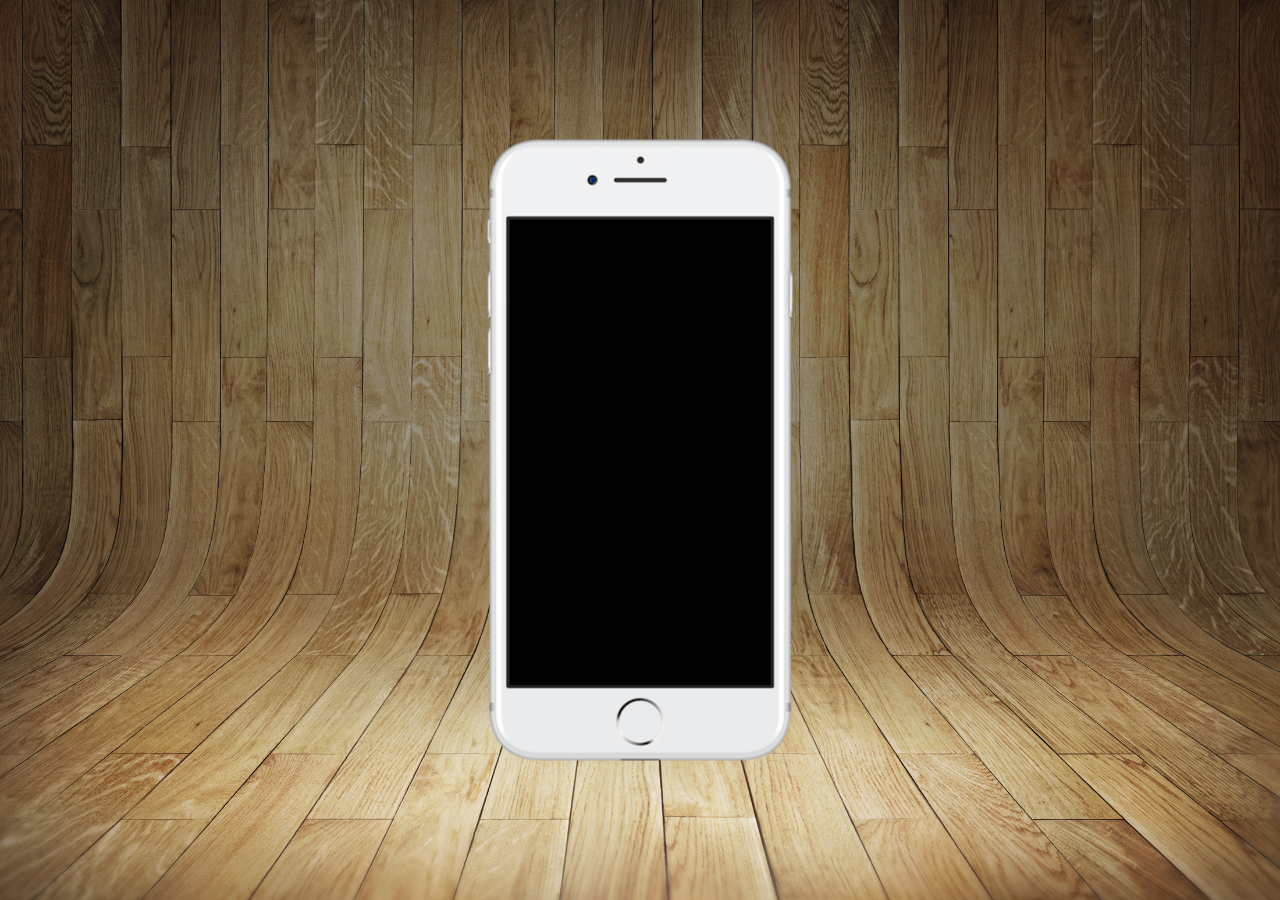
==== index.html @ f29ad045 "criado pagina inicial" ====
<!DOCTYPE html>
<html lang="pt-br">
<head>
    <meta charset="UTF-8">
    <meta name="viewport" content="width=device-width, initial-scale=1.0">
    <title>Projeto Redes Social</title>
    <link rel="stylesheet" href="estilos/style.css">
    <link rel="shortcut icon" href="favicon.ico" type="image/x-icon">
</head>
<body>
    <main>
        <section id="telefone"></section>
        <section id="redes-sociais"></section>
    </main>
</body>
</html>
---- estilos/style.css ----
@charset "UTF-8";

* {
    margin: 0;
    padding: 0;
    font-family: Arial, Helvetica, sans-serif;
}

html, body {
    height: 100vh;
    width: 100vw;
    background-color: black;
}

body {
    background: url(../imagens/fundo-madeira.jpg) no-repeat top center;
    background-size: cover;
    background-attachment: fixed;
}

main {
    height: 100vh;
    position: relative;
}

section#telefone {
    position: absolute;
    top: 50%;
    left: 50%;
    transform: translate(-50%, -50%);

    height: 627px;
    width: 311px;
    background: url('../imagens/frame-iphone.png') no-repeat;
}
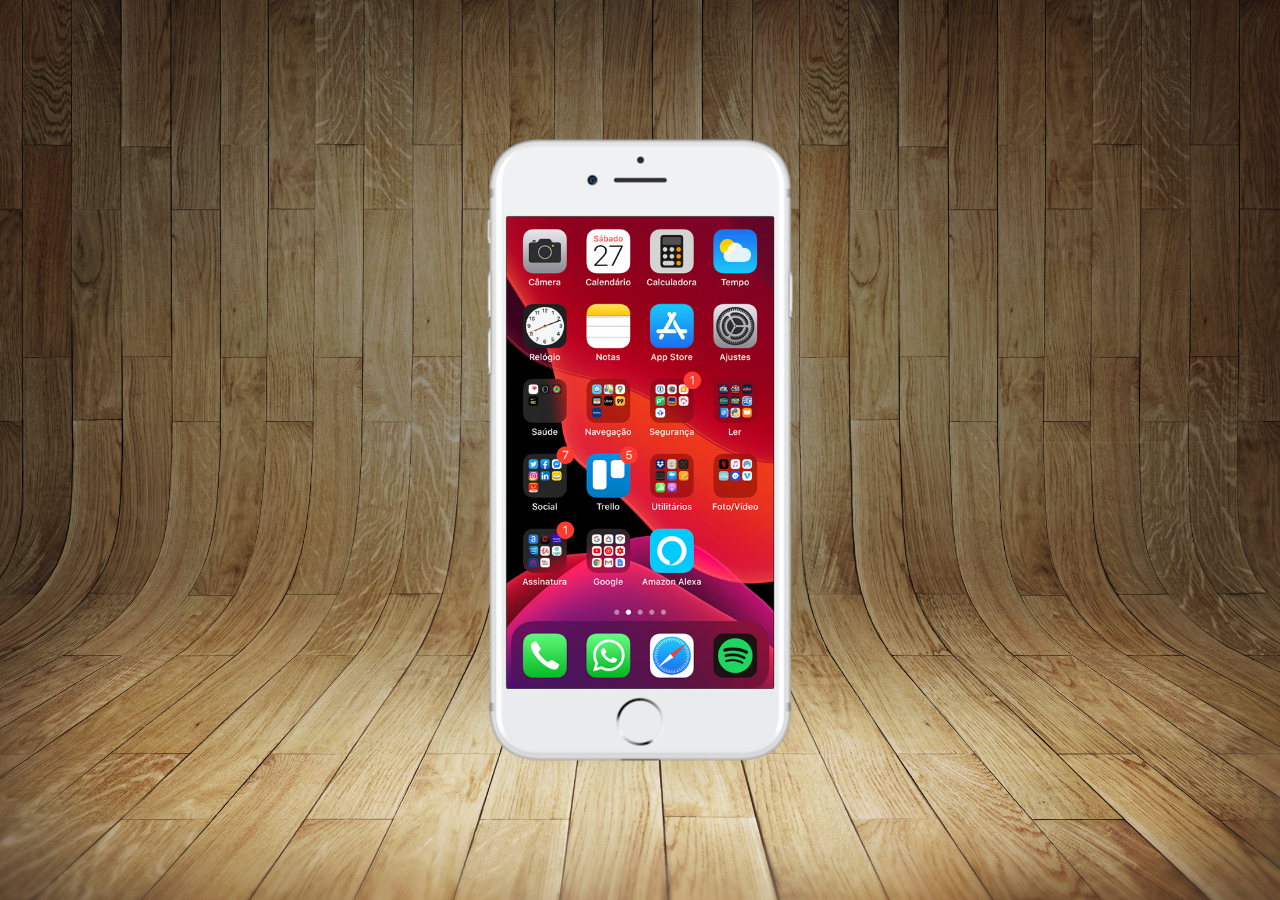
==== commit 709b04d0: "criado tela home" ====
--- a/index.html
+++ b/index.html
@@ -9,7 +9,9 @@
 </head>
 <body>
     <main>
-        <section id="telefone"></section>
+        <section id="telefone">
+            <iframe src="home.html" name="tela" id="tela" frameborder="0" scrolling="no"></iframe>
+        </section>
         <section id="redes-sociais"></section>
     </main>
 </body>
--- a/estilos/style.css
+++ b/estilos/style.css
@@ -32,4 +32,13 @@
     height: 627px;
     width: 311px;
     background: url('../imagens/frame-iphone.png') no-repeat;
+}
+
+iframe#tela {
+    position: relative;
+    top: 80px;
+    left: 22px;
+    width: 267px;
+    height: 472px;
+    
 }
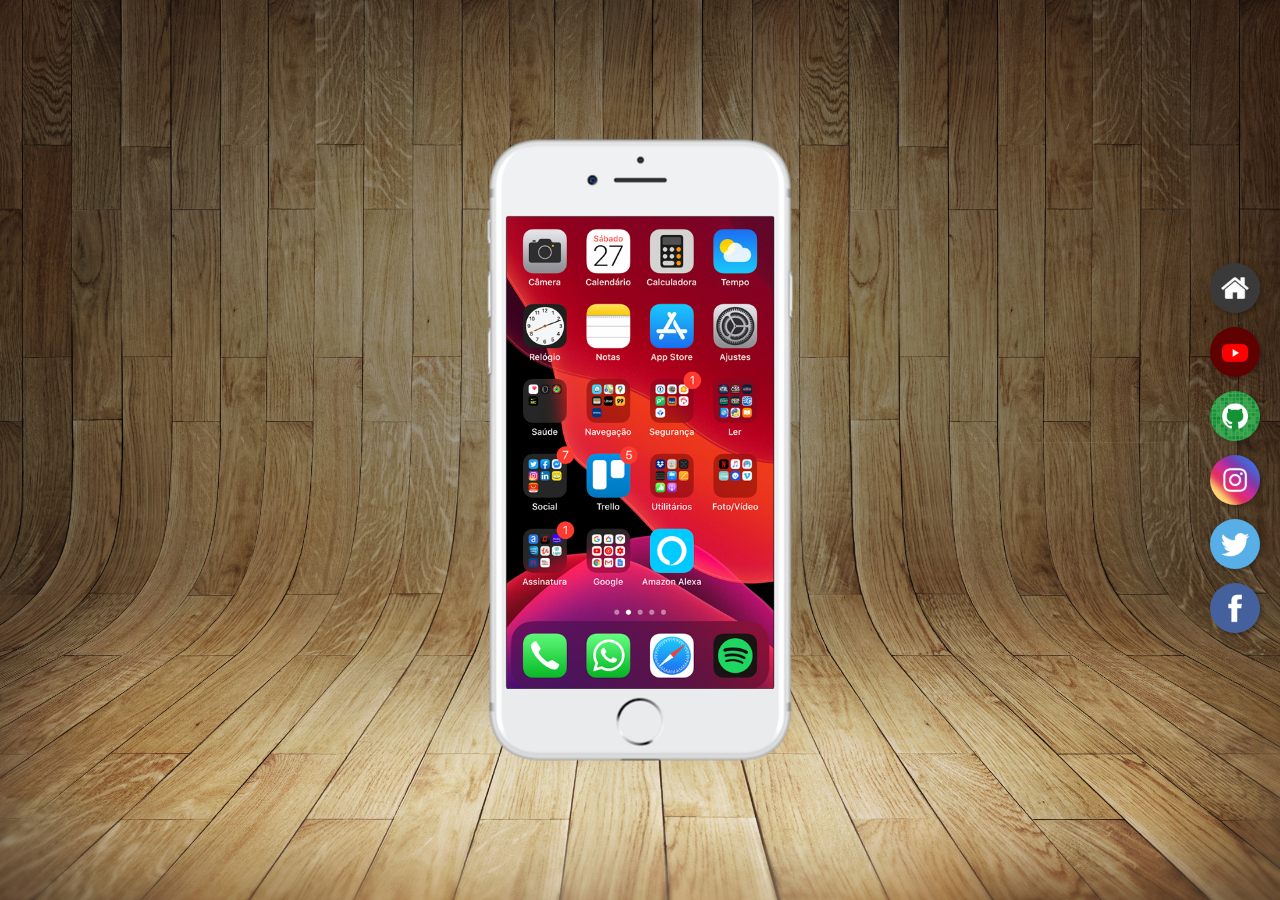
==== commit 0c880103: "criado botoes da lateral" ====
--- a/index.html
+++ b/index.html
@@ -12,7 +12,14 @@
         <section id="telefone">
             <iframe src="home.html" name="tela" id="tela" frameborder="0" scrolling="no"></iframe>
         </section>
-        <section id="redes-sociais"></section>
+        <section id="redes-sociais">
+            <a href="#" target="tela"><img src="imagens/logo-home.jpg" alt="Home"></a>
+            <a href="#" target="tela"><img src="imagens/logo-youtube.jpg" alt="Youtube"></a>
+            <a href="#" target="tela"><img src="imagens/logo-github.jpg" alt="Github"></a>
+            <a href="#" target="tela"><img src="imagens/logo-instagram.jpg" alt="Instagram"></a>
+            <a href="#" target="tela"><img src="imagens/logo-twitter.jpg" alt="Twitter"></a>
+            <a href="#" target="tela"><img src="imagens/logo-facebook.jpg" alt="Facebook"></a>
+        </section>
     </main>
 </body>
 </html>
--- a/estilos/style.css
+++ b/estilos/style.css
@@ -40,5 +40,41 @@
     left: 22px;
     width: 267px;
     height: 472px;
+}
+
+section#redes-sociais {
+    position: relative;
+    display: flex;
+    flex-direction: column;
+    width: fit-content;
+    gap: 10px;
+    top: 50%;
+    left: calc(100% - 20px);
+    transform: translate(-100%, -50%);
+}
+
+section#redes-sociais img {
+    width: 50px;
     
+    border-radius: 50%;
+    box-shadow: 2px 2px 5px rgba(0, 0, 0, 0.300);
+    box-sizing: border-box;
+}
+
+section#redes-sociais img:hover {
+    border: 3px solid rgba(255, 255, 255, 0.6);
+    transform: translate(-3px, -1px);
+    box-shadow: 4px 4px 6px rgba(0, 0, 0, 0.3);
+    transition: transform .2s, border .1s;
+}
+
+@media (max-width: 768px) {
+    section#redes-sociais {
+        flex-direction: row;
+        width: auto;
+        justify-content: center;
+        top: calc(100% - 20px);
+        left: 0;
+        transform: translate(0, -100%);
+    }
 }
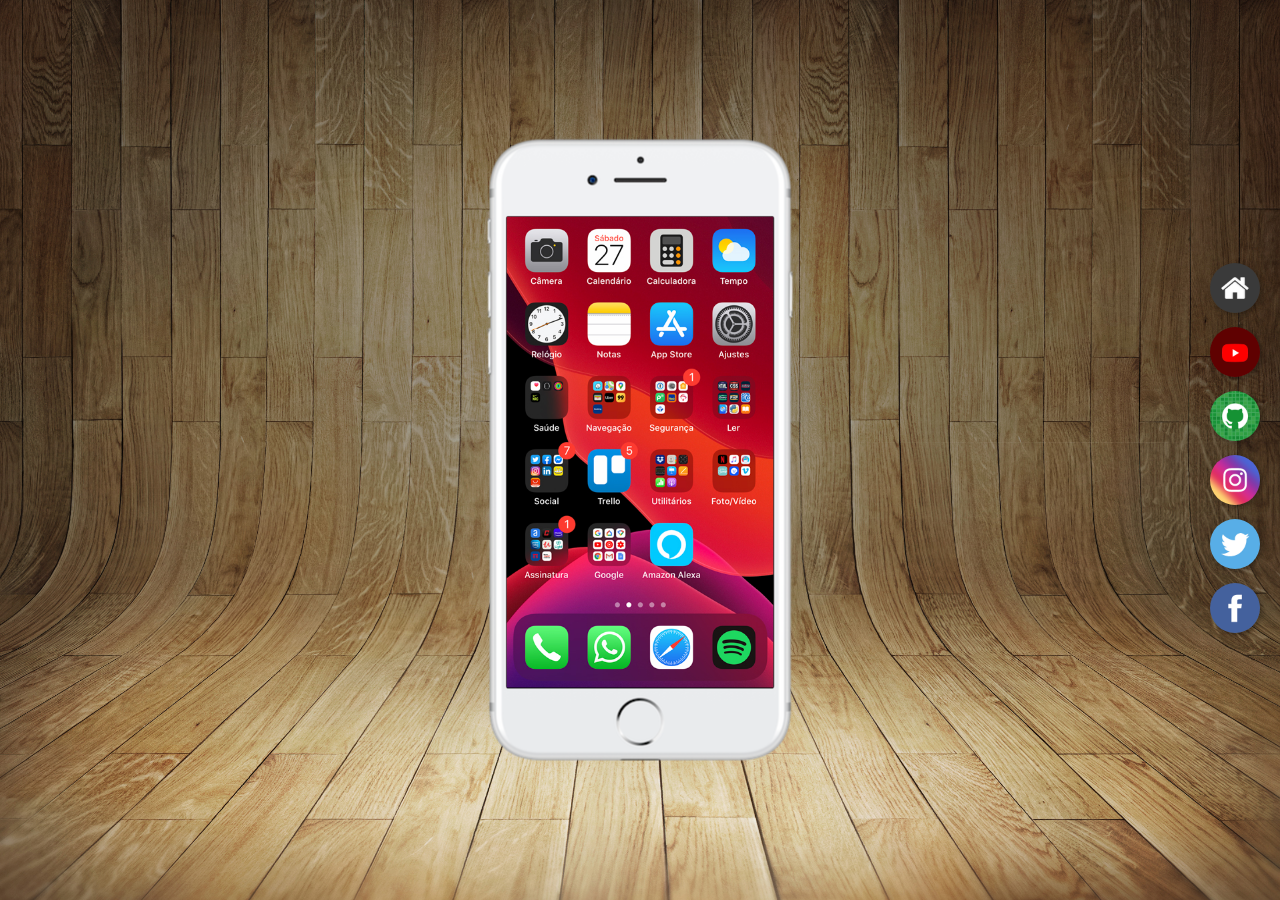
==== commit e4bd2a0f: "criado todas as paginas para iframe" ====
--- a/index.html
+++ b/index.html
@@ -10,15 +10,15 @@
 <body>
     <main>
         <section id="telefone">
-            <iframe src="home.html" name="tela" id="tela" frameborder="0" scrolling="no"></iframe>
+            <iframe src="home.html" name="tela" id="tela" frameborder="0" scrolling="sim"></iframe>
         </section>
         <section id="redes-sociais">
-            <a href="#" target="tela"><img src="imagens/logo-home.jpg" alt="Home"></a>
-            <a href="#" target="tela"><img src="imagens/logo-youtube.jpg" alt="Youtube"></a>
-            <a href="#" target="tela"><img src="imagens/logo-github.jpg" alt="Github"></a>
-            <a href="#" target="tela"><img src="imagens/logo-instagram.jpg" alt="Instagram"></a>
-            <a href="#" target="tela"><img src="imagens/logo-twitter.jpg" alt="Twitter"></a>
-            <a href="#" target="tela"><img src="imagens/logo-facebook.jpg" alt="Facebook"></a>
+            <a href="home.html" target="tela"><img src="imagens/logo-home.jpg" alt="Home"></a>
+            <a href="youtube.html" target="tela"><img src="imagens/logo-youtube.jpg" alt="Youtube"></a>
+            <a href="github.html" target="tela"><img src="imagens/logo-github.jpg" alt="Github"></a>
+            <a href="instagram.html" target="tela"><img src="imagens/logo-instagram.jpg" alt="Instagram"></a>
+            <a href="twitter.html" target="tela"><img src="imagens/logo-twitter.jpg" alt="Twitter"></a>
+            <a href="facebook.html" target="tela"><img src="imagens/logo-facebook.jpg" alt="Facebook"></a>
         </section>
     </main>
 </body>
--- a/estilos/style.css
+++ b/estilos/style.css
@@ -77,4 +77,6 @@
         left: 0;
         transform: translate(0, -100%);
     }
+
+    
 }
